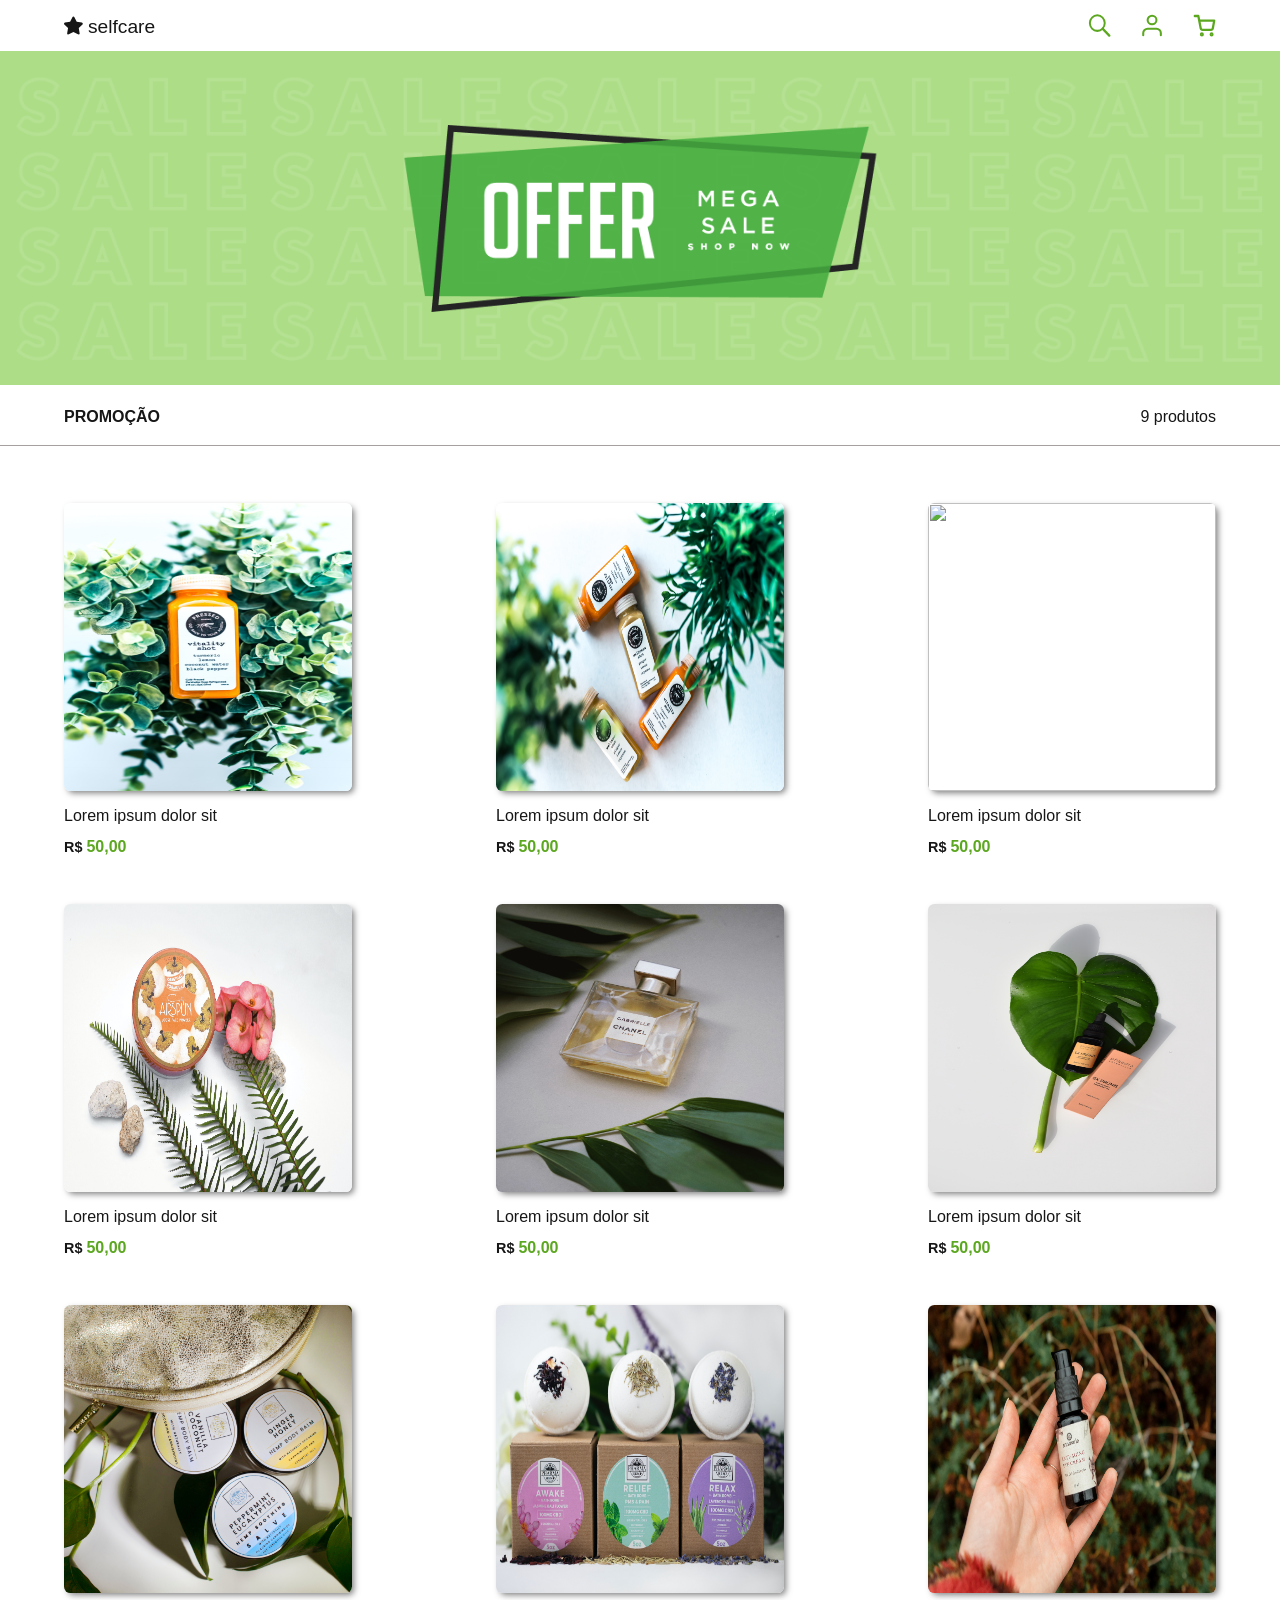
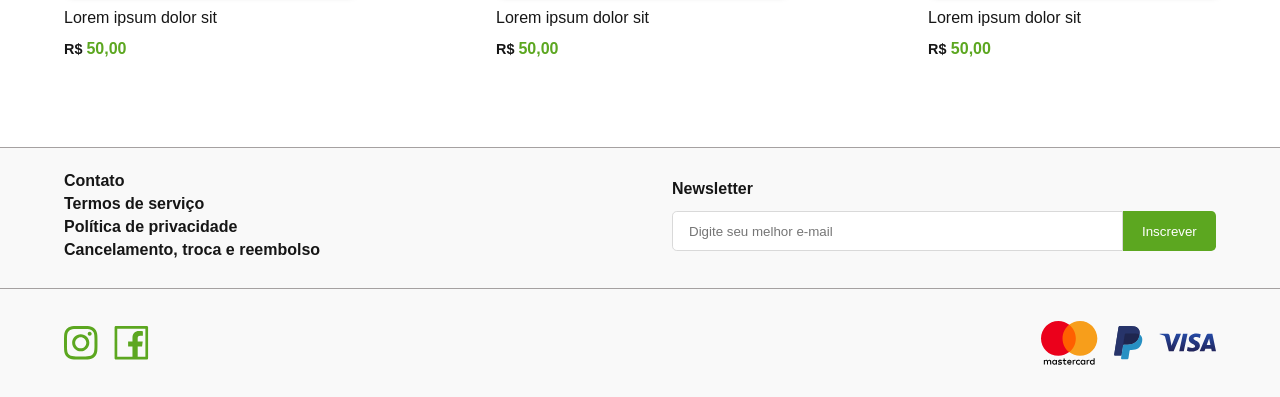
==== index.html @ 9c3bb602 "alteação de pastas dos arquivos e add estilo ao input" ====
<!DOCTYPE html>
<html lang="pt-BR">
<head>
    <meta charset="UTF-8">
    <meta http-equiv="X-UA-Compatible" content="IE=edge">
    <meta name="viewport" content="width=device-width, initial-scale=1.0">
    <link rel="stylesheet" href="style.css">
    <title>Selfcare</title>
</head>
<body>
    <div id="conteudo">
        <section id="cabecalho">
            <div id="logo">
                <img src="../icons/icons--star.svg" alt="Ícone de estrela">
                <span>selfcare</span>
            </div>
            <div id="opcoes">
                <img src="../icons/icons--search.svg" alt="Ícone de pesquisa">
                <img src="../icons/icons--account.svg" alt="Ícone da conta">
                <img src="../icons/icons--shopping.svg" alt="">
            </div>
        </section>
        <div id="banner">
            <img src="../assets/banner.png">
        </div>
        <div id="titulo">
            <div id="titulo-promocao">
                <span class="texto-promocao">PROMOÇÃO</span>
            </div>
            <div id="titulo-quantidade">
                <span>9 produtos</span>
            </div>
        </div>
        <span class="line"></span>
        <section id="secao-produtos">
            <div id="produtos">
                <div class="produto-linha">
                    <div class="produto-unidade">
                        <img src="../assets/devin-avery-bMH8ub9z1_U-unsplash.jpg">
                        <span class="produto-nome">Lorem ipsum dolor sit</span>
                        <div class="produto-valor">
                            <span class="moeda">R$ </span>
                            <span class="preco">50,00</span>
                        </div>
                    </div>
                    <div class="produto-unidade">
                        <img src="../assets/devin-avery-BRVqq2uak4E-unsplash.jpg">
                        <span class="produto-nome">Lorem ipsum dolor sit</span>
                        <div class="produto-valor">
                            <span class="moeda">R$ </span>
                            <span class="preco">50,00</span>
                        </div>
                    </div>
                    <div class="produto-unidade">
                        <img src="../assets/gabrielle-henderson-1DMNn6gBbwQ-unsplash.jpg">
                        <span class="produto-nome">Lorem ipsum dolor sit</span>
                        <div class="produto-valor">
                            <span class="moeda">R$ </span>
                            <span class="preco">50,00</span>
                        </div>
                    </div>
                </div>
                <div class="produto-linha">
                    <div class="produto-unidade">
                        <img src="../assets/nery-montenegro-SmEty_TVr80-unsplash.jpg">
                        <span class="produto-nome">Lorem ipsum dolor sit</span>
                        <div class="produto-valor">
                            <span class="moeda">R$ </span>
                            <span class="preco">50,00</span>
                        </div>
                    </div>
                    <div class="produto-unidade">
                        <img src="../assets/olena-sergienko-GOVTETevRm8-unsplash.jpg">
                        <span class="produto-nome">Lorem ipsum dolor sit</span>
                        <div class="produto-valor">
                            <span class="moeda">R$ </span>
                            <span class="preco">50,00</span>
                        </div>
                    </div>
                    <div class="produto-unidade">
                        <img src="../assets/phaedra-botanicals-uFAHrKYkTVI-unsplash.jpg">
                        <span class="produto-nome">Lorem ipsum dolor sit</span>
                        <div class="produto-valor">
                            <span class="moeda">R$ </span>
                            <span class="preco">50,00</span>
                        </div>
                    </div>
                </div>
                <div class="produto-linha">
                    <div class="produto-unidade">
                        <img src="../assets/pharma-hemp-complex-tAzdKblAinw-unsplash.jpg">
                        <span class="produto-nome">Lorem ipsum dolor sit</span>
                        <div class="produto-valor">
                            <span class="moeda">R$ </span>
                            <span class="preco">50,00</span>
                        </div>
                    </div>
                    <div class="produto-unidade">
                        <img src="../assets/pharma-hemp-complex-yVAXSK6zFIM-unsplash.jpg">
                        <span class="produto-nome">Lorem ipsum dolor sit</span>
                        <div class="produto-valor">
                            <span class="moeda">R$ </span>
                            <span class="preco">50,00</span>
                        </div>
                    </div>
                    <div class="produto-unidade">
                        <img src="../assets/chandra-oh-y5hRv6UNKMg-unsplash.jpg">
                        <span class="produto-nome">Lorem ipsum dolor sit</span>
                        <div class="produto-valor">
                            <span class="moeda">R$</span>
                            <span class="preco">50,00</span>
                        </div>
                        
                    </div>
                </div>
            </div>
        </section>
        <span class="line"></span>
        <section class="rodape">
            <div id="informacoes">
                <div id="conteudo-esquerda">
                    <div id="opcoes-rodape">
                        <span>Contato</span>
                        <span>Termos de serviço</span>
                        <span>Política de privacidade</span>
                        <span>Cancelamento, troca e reembolso</span>
                    </div>
                </div>
                <div id="conteudo-direita">
                    <div id="newsletter">
                        <span>Newsletter</span>
                        <div id="input-button">
                            <input type="email" id="email" placeholder="Digite seu melhor e-mail">
                            <button id="inscrever">Inscrever</button>   
                        </div>
                    </div>
                </div>
            </div>
        </section>
        <span class="line"></span>
        <section class="rodape">
            <div id="midias-flags">
                <div id="midias-sociais">
                    <img src="../icons/icons--instagram.svg">
                    <img src="../icons/icons--facebook.svg">
                </div>
                <div id="flags">
                    <img src="../icons/icons--mastercard.svg">
                    <img src="../icons/icons--paypal.svg">
                    <img src="../icons/icons--visa.svg">
                </div>
            </div>
        </section>
    </div>
</body>
</html>
---- style.css ----
@import url('https://fonts.googleapis.com/css2?family=Kavoon&display=swap');
* {
    margin: 0;
    padding: 0;
}

div#conteudo {
    position: relative;
    display: flex;
    flex-direction: column;
    font-family: 'Lato', sans-serif;
    color: #161616;
}
section#cabecalho,
section#secao-produtos {
    padding: .6rem 4rem;
}

section#cabecalho {
    position: relative;
    display: flex;
    justify-content: space-between;
    align-items: center;
    height: 2rem;
}
div#logo,
div#opcoes {
    position: inherit;
    width: 8rem;
    height: 2rem;
    display: flex;
    align-items: center;
}
div#logo img {
    height: 1.2rem;
    width: 1.2rem;
    margin-right: .3rem;

}
div#logo span {
    height: 1.2rem;
    font-size: 1.2rem;
}

div#opcoes {
    justify-content: space-between;
}
div#opcoes img {
    cursor: pointer;
    height: 1.4rem;
}

div#banner img {
    width: 100%;
}

div#titulo {
    display: flex;
    align-items: center;
    justify-content: space-between;
    margin: 1.2rem 0;
}
span.texto-promocao {
    font-weight: bold;
}
div#titulo,
section.rodape {
    padding: 0 4rem;
}

section#secao-produtos {
    position: relative;
    margin: 2rem 0 3rem 0;
    display: flex;
    flex-direction: column;
}
section div#produtos {
    position: relative;
    width: 100%;
    display: flex;
    flex-direction: column;
}
div.produto-linha{
    display: flex;
    justify-content: space-between;
    margin-top: 1rem;
}
div.produto-unidade {
    display: flex;
    flex-direction: column;
}
div.produto-unidade img {
    width: 18rem;
    height: 18rem;
    border-radius: .4rem;
    box-shadow: 3px 3px 6px -1px rgba(0,0,0,0.5);
    margin-bottom: 1rem;
}
span.produto-nome,
span.moeda,
span.preco {
    margin-bottom: .8rem;
}
div.produto-valor {
    font-weight: 600;
    margin-bottom: 2rem;
}
span.moeda {
    font-size: .9rem;
}
span.preco {
    color: #5CA720;
}

section.rodape {
    position: relative;
    background-color: #F9F9F9;
    display: flex;
    flex-direction: column;
    justify-content: center;
}
div#informacoes {
    position: relative;
    display: flex;
}
div#conteudo-esquerda,
div#conteudo-direita {
    flex: 1;
}
div#opcoes-rodape {
    display: flex;
    flex-direction: column;
    margin: 1.5rem auto;
}
div#opcoes-rodape > span:hover {
    cursor: pointer;
    text-decoration: underline;
    color: #495057;
}
div#opcoes-rodape > span,
div#newsletter > span {
    font-size: 1rem;
    font-weight: 600;
    margin-bottom: .3rem;
}
div#newsletter {
    display: flex;
    flex-direction: column;
    margin: 2rem 0 auto 2rem;
}
div#input-button {
    width: 100%;
    height: 2.5rem;
    margin-top: .5rem;
    display: flex;
    align-items: center;
    
}
div#input-button input {
    width: 100%;
    height: 100%;
    text-indent: 1rem;
    box-sizing: border-box;
    outline: none;
    border: .1rem solid #D9D9D9;
    border-radius: .3rem 0 0 .3rem;
}
div#input-button input:focus {
    border: .1rem solid #5CA720;
}

div#input-button button{
    padding: 0 1.2rem;
    height: 100%;
    border: none;
    background-color: #5CA720;
    color: #fff;
    border-radius: 0 .3rem .3rem 0;
}

div#midias-flags {
    position: relative;
    display: flex;
    justify-content: space-between;
    align-items: center;
}
div#midias-sociais,
div#flags {
    display: flex;
    align-items: center;
    margin: 2rem 0;
}
div#midias-sociais img {
    cursor: pointer;
    margin-right: 1rem;
}
div#flags img {
    cursor: pointer;
    margin-left: 1rem;
}
span.line {
    width: 100% - .2rem;
    height: 1px;
    background-color: #A5A1A1;
}
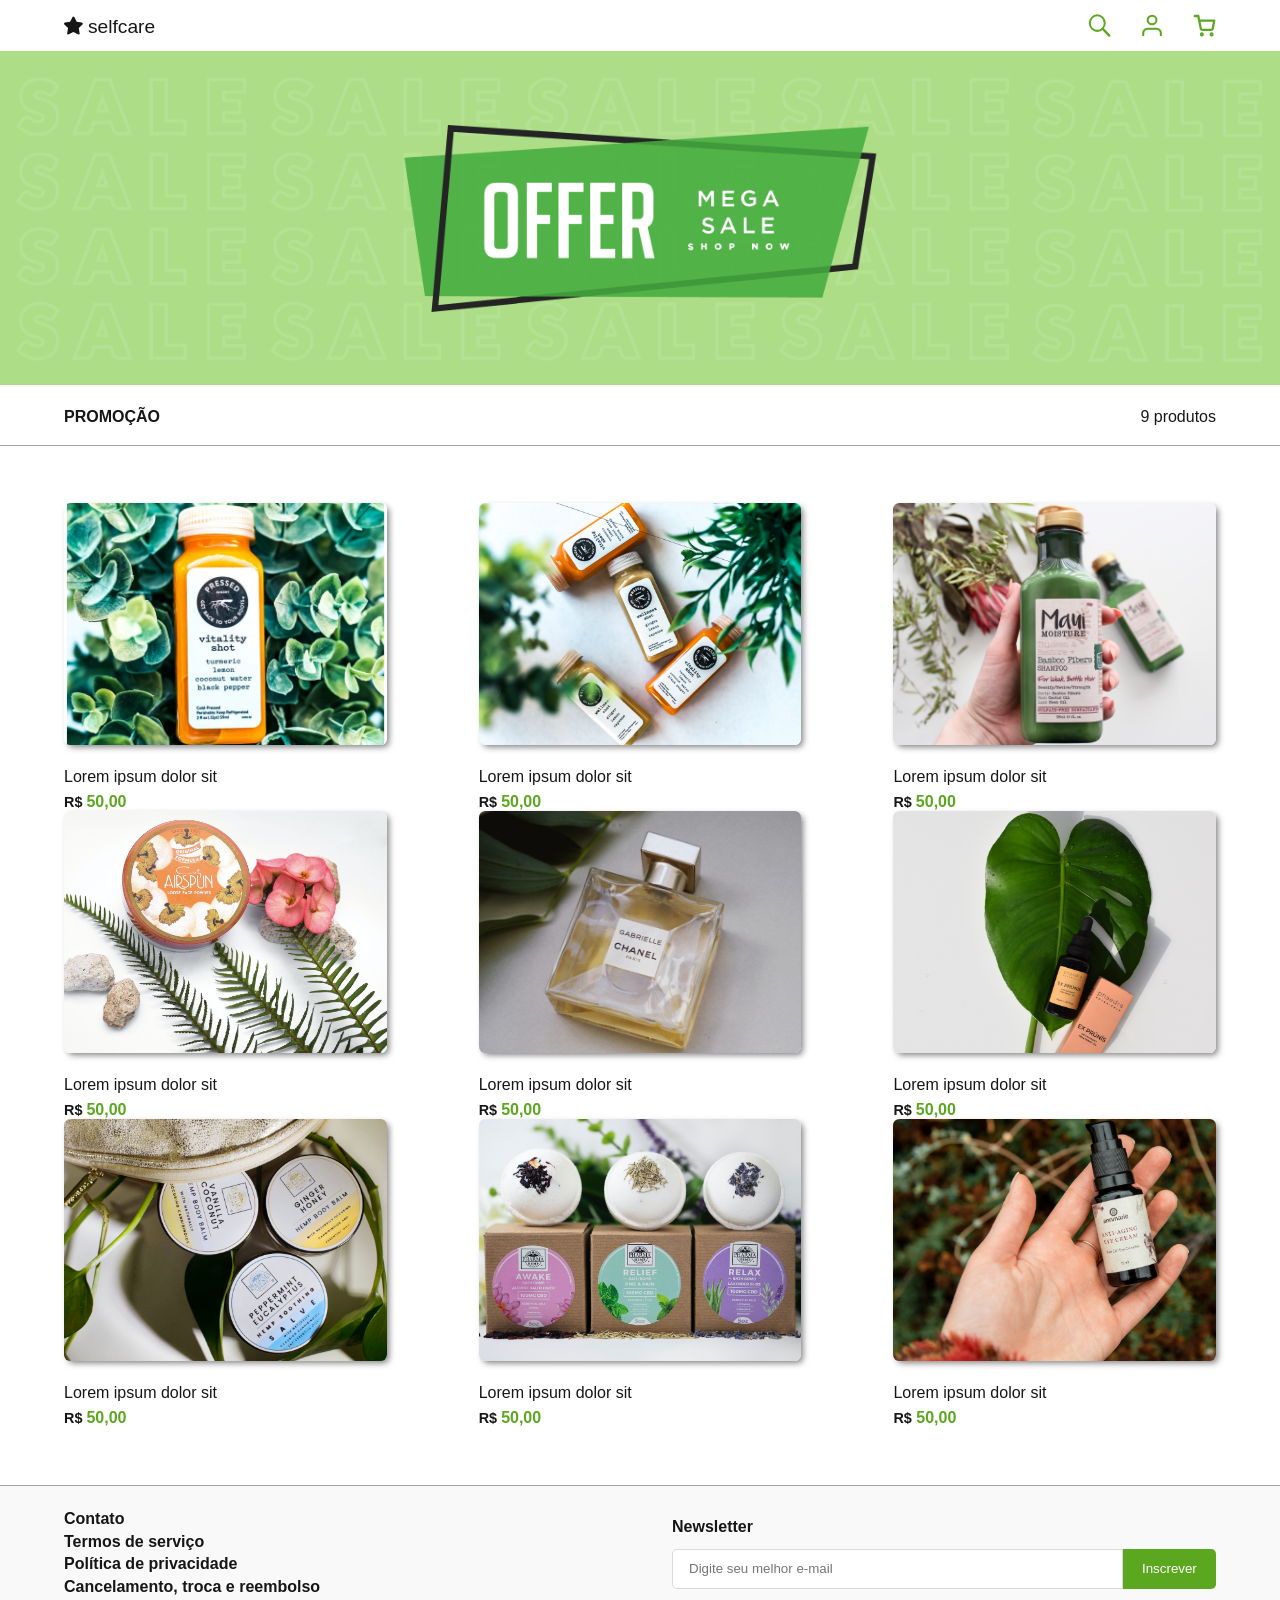
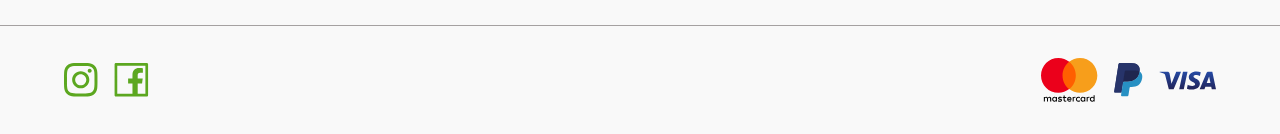
==== commit c259efe7: "alterado para grid" ====
--- a/index.html
+++ b/index.html
@@ -11,17 +11,17 @@
     <div id="conteudo">
         <section id="cabecalho">
             <div id="logo">
-                <img src="../icons/icons--star.svg" alt="Ícone de estrela">
+                <img src="icons/icons--star.svg" alt="Ícone de estrela">
                 <span>selfcare</span>
             </div>
             <div id="opcoes">
-                <img src="../icons/icons--search.svg" alt="Ícone de pesquisa">
-                <img src="../icons/icons--account.svg" alt="Ícone da conta">
-                <img src="../icons/icons--shopping.svg" alt="">
+                <img src="icons/icons--search.svg" alt="Ícone de pesquisa">
+                <img src="icons/icons--account.svg" alt="Ícone da conta">
+                <img src="icons/icons--shopping.svg" alt="">
             </div>
         </section>
         <div id="banner">
-            <img src="../assets/banner.png">
+            <img src="assets/banner.png">
         </div>
         <div id="titulo">
             <div id="titulo-promocao">
@@ -34,84 +34,77 @@
         <span class="line"></span>
         <section id="secao-produtos">
             <div id="produtos">
-                <div class="produto-linha">
-                    <div class="produto-unidade">
-                        <img src="../assets/devin-avery-bMH8ub9z1_U-unsplash.jpg">
-                        <span class="produto-nome">Lorem ipsum dolor sit</span>
-                        <div class="produto-valor">
-                            <span class="moeda">R$ </span>
-                            <span class="preco">50,00</span>
-                        </div>
-                    </div>
-                    <div class="produto-unidade">
-                        <img src="../assets/devin-avery-BRVqq2uak4E-unsplash.jpg">
-                        <span class="produto-nome">Lorem ipsum dolor sit</span>
-                        <div class="produto-valor">
-                            <span class="moeda">R$ </span>
-                            <span class="preco">50,00</span>
-                        </div>
-                    </div>
-                    <div class="produto-unidade">
-                        <img src="../assets/gabrielle-henderson-1DMNn6gBbwQ-unsplash.jpg">
-                        <span class="produto-nome">Lorem ipsum dolor sit</span>
-                        <div class="produto-valor">
-                            <span class="moeda">R$ </span>
-                            <span class="preco">50,00</span>
-                        </div>
+                <div class="produto-unidade">
+                    <img src="assets/devin-avery-bMH8ub9z1_U-unsplash.jpg">
+                    <span class="produto-nome">Lorem ipsum dolor sit</span>
+                    <div class="produto-valor">
+                        <span class="moeda">R$ </span>
+                        <span class="preco">50,00</span>
                     </div>
                 </div>
-                <div class="produto-linha">
-                    <div class="produto-unidade">
-                        <img src="../assets/nery-montenegro-SmEty_TVr80-unsplash.jpg">
-                        <span class="produto-nome">Lorem ipsum dolor sit</span>
-                        <div class="produto-valor">
-                            <span class="moeda">R$ </span>
-                            <span class="preco">50,00</span>
-                        </div>
-                    </div>
-                    <div class="produto-unidade">
-                        <img src="../assets/olena-sergienko-GOVTETevRm8-unsplash.jpg">
-                        <span class="produto-nome">Lorem ipsum dolor sit</span>
-                        <div class="produto-valor">
-                            <span class="moeda">R$ </span>
-                            <span class="preco">50,00</span>
-                        </div>
-                    </div>
-                    <div class="produto-unidade">
-                        <img src="../assets/phaedra-botanicals-uFAHrKYkTVI-unsplash.jpg">
-                        <span class="produto-nome">Lorem ipsum dolor sit</span>
-                        <div class="produto-valor">
-                            <span class="moeda">R$ </span>
-                            <span class="preco">50,00</span>
-                        </div>
+                <div class="produto-unidade">
+                    <img src="assets/devin-avery-BRVqq2uak4E-unsplash.jpg">
+                    <span class="produto-nome">Lorem ipsum dolor sit</span>
+                    <div class="produto-valor">
+                        <span class="moeda">R$ </span>
+                        <span class="preco">50,00</span>
                     </div>
                 </div>
-                <div class="produto-linha">
-                    <div class="produto-unidade">
-                        <img src="../assets/pharma-hemp-complex-tAzdKblAinw-unsplash.jpg">
-                        <span class="produto-nome">Lorem ipsum dolor sit</span>
-                        <div class="produto-valor">
-                            <span class="moeda">R$ </span>
-                            <span class="preco">50,00</span>
-                        </div>
+                <div class="produto-unidade">
+                    <img src="assets/gabrielle-henderson-1DMNn6gBbwQ-unsplash.jpg">
+                    <span class="produto-nome">Lorem ipsum dolor sit</span>
+                    <div class="produto-valor">
+                        <span class="moeda">R$ </span>
+                        <span class="preco">50,00</span>
                     </div>
-                    <div class="produto-unidade">
-                        <img src="../assets/pharma-hemp-complex-yVAXSK6zFIM-unsplash.jpg">
-                        <span class="produto-nome">Lorem ipsum dolor sit</span>
-                        <div class="produto-valor">
-                            <span class="moeda">R$ </span>
-                            <span class="preco">50,00</span>
-                        </div>
+                </div>
+                <div class="produto-unidade">
+                    <img src="assets/nery-montenegro-SmEty_TVr80-unsplash.jpg">
+                    <span class="produto-nome">Lorem ipsum dolor sit</span>
+                    <div class="produto-valor">
+                        <span class="moeda">R$ </span>
+                        <span class="preco">50,00</span>
                     </div>
-                    <div class="produto-unidade">
-                        <img src="../assets/chandra-oh-y5hRv6UNKMg-unsplash.jpg">
-                        <span class="produto-nome">Lorem ipsum dolor sit</span>
-                        <div class="produto-valor">
-                            <span class="moeda">R$</span>
-                            <span class="preco">50,00</span>
-                        </div>
-                        
+                </div>
+                <div class="produto-unidade">
+                    <img src="assets/olena-sergienko-GOVTETevRm8-unsplash.jpg">
+                    <span class="produto-nome">Lorem ipsum dolor sit</span>
+                    <div class="produto-valor">
+                        <span class="moeda">R$ </span>
+                        <span class="preco">50,00</span>
                     </div>
+                </div>
+                <div class="produto-unidade">
+                    <img src="assets/phaedra-botanicals-uFAHrKYkTVI-unsplash.jpg">
+                    <span class="produto-nome">Lorem ipsum dolor sit</span>
+                    <div class="produto-valor">
+                        <span class="moeda">R$ </span>
+                        <span class="preco">50,00</span>
+                    </div>
+                </div>
+                <div class="produto-unidade">
+                    <img src="assets/pharma-hemp-complex-tAzdKblAinw-unsplash.jpg">
+                    <span class="produto-nome">Lorem ipsum dolor sit</span>
+                    <div class="produto-valor">
+                        <span class="moeda">R$ </span>
+                        <span class="preco">50,00</span>
+                    </div>
+                </div>
+                <div class="produto-unidade">
+                    <img src="assets/pharma-hemp-complex-yVAXSK6zFIM-unsplash.jpg">
+                    <span class="produto-nome">Lorem ipsum dolor sit</span>
+                    <div class="produto-valor">
+                        <span class="moeda">R$ </span>
+                        <span class="preco">50,00</span>
+                    </div>
+                </div>
+                <div class="produto-unidade">
+                    <img src="assets/chandra-oh-y5hRv6UNKMg-unsplash.jpg">
+                    <span class="produto-nome">Lorem ipsum dolor sit</span>
+                    <div class="produto-valor">
+                        <span class="moeda">R$</span>
+                        <span class="preco">50,00</span>
+                    </div>  
                 </div>
             </div>
         </section>
@@ -131,7 +124,7 @@
                         <span>Newsletter</span>
                         <div id="input-button">
                             <input type="email" id="email" placeholder="Digite seu melhor e-mail">
-                            <button id="inscrever">Inscrever</button>   
+                            <button>Inscrever</button>   
                         </div>
                     </div>
                 </div>
@@ -141,13 +134,13 @@
         <section class="rodape">
             <div id="midias-flags">
                 <div id="midias-sociais">
-                    <img src="../icons/icons--instagram.svg">
-                    <img src="../icons/icons--facebook.svg">
+                    <img src="icons/icons--instagram.svg">
+                    <img src="icons/icons--facebook.svg">
                 </div>
                 <div id="flags">
-                    <img src="../icons/icons--mastercard.svg">
-                    <img src="../icons/icons--paypal.svg">
-                    <img src="../icons/icons--visa.svg">
+                    <img src="icons/icons--mastercard.svg">
+                    <img src="icons/icons--paypal.svg">
+                    <img src="icons/icons--visa.svg">
                 </div>
             </div>
         </section>
--- a/style.css
+++ b/style.css
@@ -70,40 +70,34 @@
 
 section#secao-produtos {
     position: relative;
-    margin: 2rem 0 3rem 0;
-    display: flex;
-    flex-direction: column;
+    margin: 2rem 0;
 }
 section div#produtos {
     position: relative;
     width: 100%;
-    display: flex;
-    flex-direction: column;
-}
-div.produto-linha{
-    display: flex;
-    justify-content: space-between;
-    margin-top: 1rem;
+    height: 100%;
+    margin: 1rem 0;
+    display: grid;
+    grid-template-columns: repeat(3, 1fr);
+    column-gap: 8%;
 }
 div.produto-unidade {
     display: flex;
     flex-direction: column;
 }
 div.produto-unidade img {
-    width: 18rem;
-    height: 18rem;
+    width: 100%;
+    height: 100%;
     border-radius: .4rem;
     box-shadow: 3px 3px 6px -1px rgba(0,0,0,0.5);
     margin-bottom: 1rem;
 }
-span.produto-nome,
-span.moeda,
-span.preco {
-    margin-bottom: .8rem;
+span.produto-nome {
+    font-weight: 500;
+    line-height: 2rem;
 }
 div.produto-valor {
     font-weight: 600;
-    margin-bottom: 2rem;
 }
 span.moeda {
     font-size: .9rem;
@@ -132,8 +126,11 @@
     flex-direction: column;
     margin: 1.5rem auto;
 }
+div#opcoes-rodape span {
+    width: max-content;
+    cursor: pointer;
+}
 div#opcoes-rodape > span:hover {
-    cursor: pointer;
     text-decoration: underline;
     color: #495057;
 }
@@ -169,13 +166,19 @@
     border: .1rem solid #5CA720;
 }
 
-div#input-button button{
+div#input-button button {
+    cursor: pointer;
     padding: 0 1.2rem;
     height: 100%;
     border: none;
     background-color: #5CA720;
     color: #fff;
     border-radius: 0 .3rem .3rem 0;
+    transition: .1s all;
+}
+div#input-button button:active {
+    transform: scale(.95);
+    outline: .1rem solid #5CA720;
 }
 
 div#midias-flags {
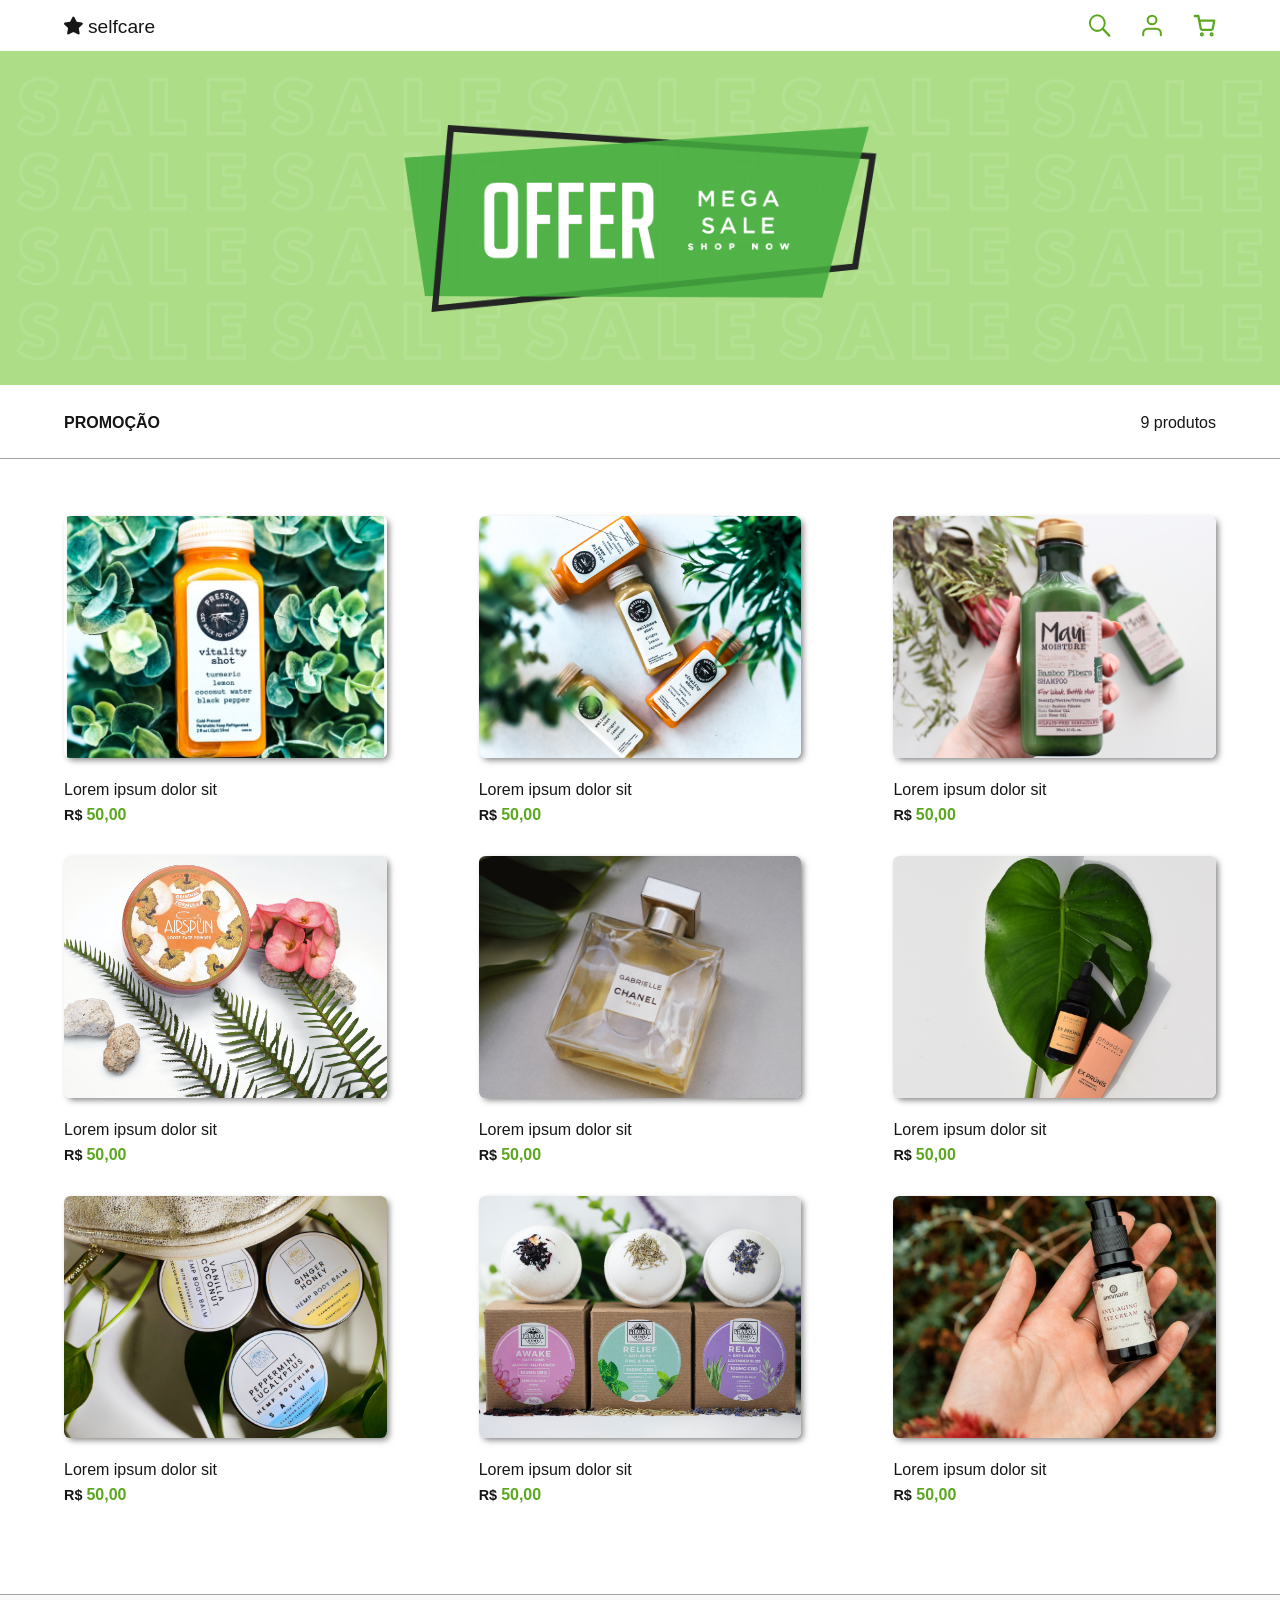
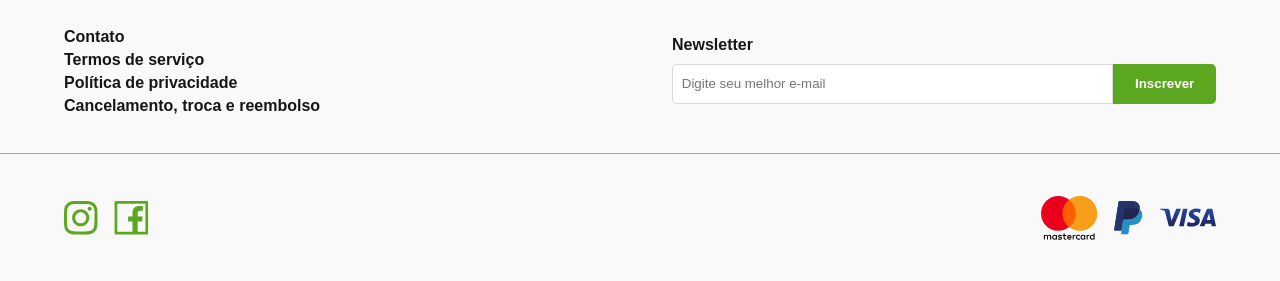
==== commit b9620f77: "Projeto concluido com responsividade" ====
--- a/index.html
+++ b/index.html
@@ -123,7 +123,7 @@
                     <div id="newsletter">
                         <span>Newsletter</span>
                         <div id="input-button">
-                            <input type="email" id="email" placeholder="Digite seu melhor e-mail">
+                            <input type="email" placeholder="Digite seu melhor e-mail">
                             <button>Inscrever</button>   
                         </div>
                     </div>
--- a/style.css
+++ b/style.css
@@ -12,7 +12,9 @@
     color: #161616;
 }
 section#cabecalho,
-section#secao-produtos {
+section#secao-produtos,
+div#titulo,
+section.rodape {
     padding: .6rem 4rem;
 }
 
@@ -25,7 +27,6 @@
 }
 div#logo,
 div#opcoes {
-    position: inherit;
     width: 8rem;
     height: 2rem;
     display: flex;
@@ -35,7 +36,6 @@
     height: 1.2rem;
     width: 1.2rem;
     margin-right: .3rem;
-
 }
 div#logo span {
     height: 1.2rem;
@@ -58,14 +58,10 @@
     display: flex;
     align-items: center;
     justify-content: space-between;
-    margin: 1.2rem 0;
+    margin: 1rem 0;
 }
 span.texto-promocao {
     font-weight: bold;
-}
-div#titulo,
-section.rodape {
-    padding: 0 4rem;
 }
 
 section#secao-produtos {
@@ -84,6 +80,7 @@
 div.produto-unidade {
     display: flex;
     flex-direction: column;
+    margin-bottom: 2rem;
 }
 div.produto-unidade img {
     width: 100%;
@@ -143,20 +140,21 @@
 div#newsletter {
     display: flex;
     flex-direction: column;
-    margin: 2rem 0 auto 2rem;
+    height: 100%;
+    padding: 2rem 0 0 2rem;
 }
 div#input-button {
     width: 100%;
     height: 2.5rem;
-    margin-top: .5rem;
-    display: flex;
-    align-items: center;
+    display: flex;
+    align-items: center;
+    margin-top: .3rem;
     
 }
 div#input-button input {
     width: 100%;
     height: 100%;
-    text-indent: 1rem;
+    text-indent: 2%;
     box-sizing: border-box;
     outline: none;
     border: .1rem solid #D9D9D9;
@@ -168,11 +166,12 @@
 
 div#input-button button {
     cursor: pointer;
-    padding: 0 1.2rem;
+    padding: 0 4%;
     height: 100%;
     border: none;
     background-color: #5CA720;
     color: #fff;
+    font-weight: 600;
     border-radius: 0 .3rem .3rem 0;
     transition: .1s all;
 }
@@ -205,4 +204,64 @@
     width: 100% - .2rem;
     height: 1px;
     background-color: #A5A1A1;
+}
+
+@media (max-width: 41rem) {
+    section#cabecalho,
+    section#secao-produtos,
+    div#titulo,
+    section.rodape {
+        padding: .6rem 3rem;
+    }
+    div#input-button {
+        flex-direction: column;
+        height: 50%;
+    }
+    div#input-button input {
+        margin-bottom: .3rem;
+        border-radius: .3rem;
+    }
+    div#input-button button {
+        width: 100%;
+        border-radius: .3rem;
+    }
+
+    @media (max-width: 35.625rem) {
+        section#cabecalho,
+        section#secao-produtos,
+        div#titulo,
+        section.rodape {
+            padding: .6rem 2rem;
+        }
+        div#opcoes {
+            width: 6rem;
+        }
+        div#opcoes img {
+            width: 1rem;
+            height: 1rem;
+        }
+        section div#produtos {
+            grid-template-columns: repeat(2, 1fr);
+        }
+        div#informacoes {
+            flex-direction: column;
+        }
+        div#newsletter {
+            padding: 0;            
+        }
+        div#newsletter span {
+        }
+        div#input-button input,
+        div#input-button button {
+            height:2.5rem;
+            margin: .6rem 0;
+        }
+        div#input-button button {
+            height: 2.5rem;
+        }
+        div#midias-flags img {
+            width: 2rem;
+            height: 2rem;
+        }
+    }
 }
